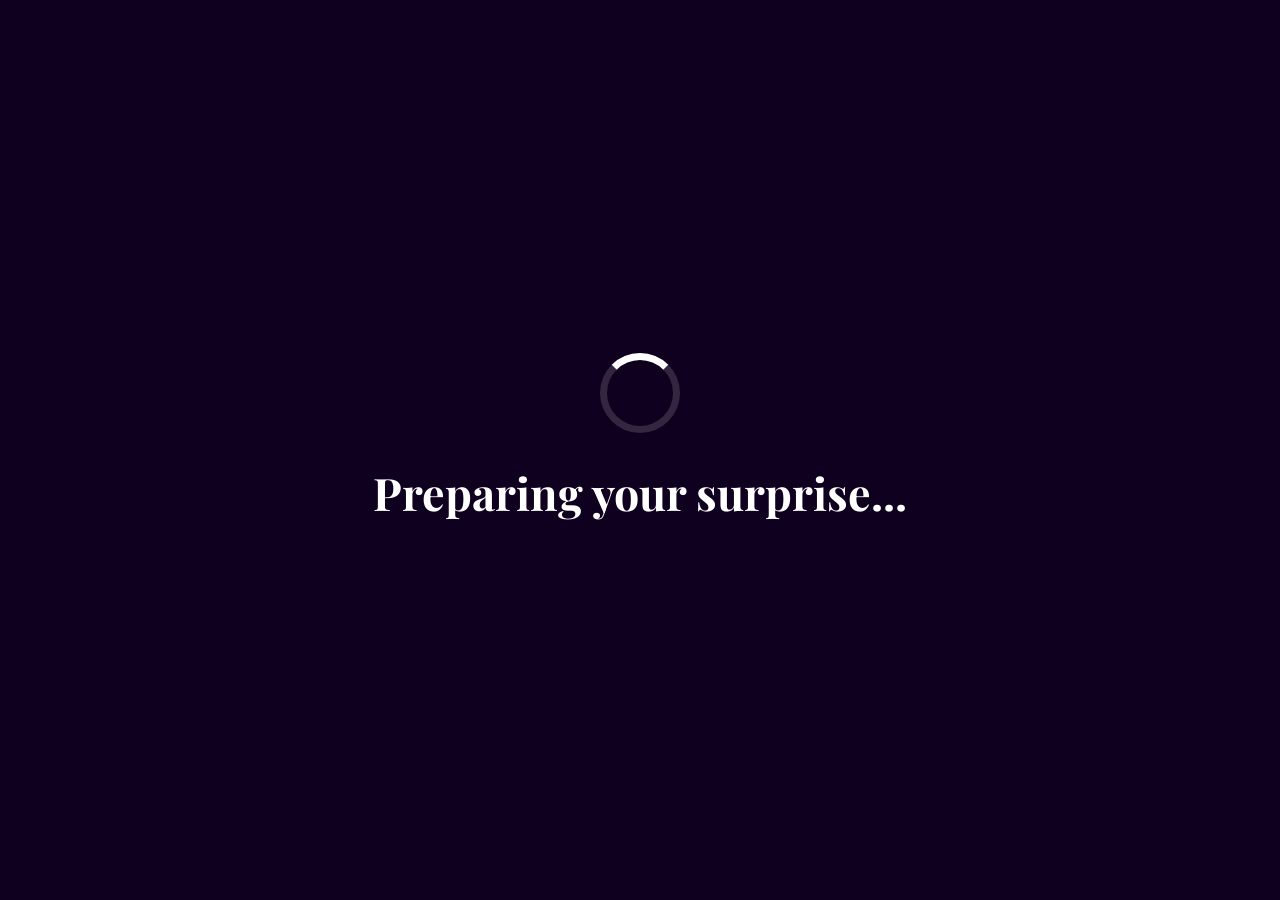
==== index.html @ 5b429410 "added logic" ====
<!DOCTYPE html>
<html lang="en">

<head>

    <meta charset="UTF-8">

    <meta name="viewport"
          content="width=device-width, initial-scale=1.0">

    <title>Happy Birthday PC ❤️</title>

    <!-- Google Fonts -->

    <link rel="preconnect"
          href="https://fonts.googleapis.com">

    <link rel="preconnect"
          href="https://fonts.gstatic.com"
          crossorigin>

    <link href="https://fonts.googleapis.com/css2?family=Poppins:wght@300;400;500;600;700&family=Great+Vibes&family=Playfair+Display:wght@500;700&display=swap"
          rel="stylesheet">

    <!-- CSS -->

    <link rel="stylesheet"
          href="css/style.css">

</head>

<body>


<!-- ===========================
     Loading Screen
============================ -->

<div id="loading-screen">

    <div class="loader"></div>

    <h2>Preparing your surprise...</h2>

</div>


<!-- ===========================
     Background
============================ -->

<div id="stars"></div>

<div id="particles"></div>


<!-- ===========================
     Music
============================ -->

<audio
        id="bgMusic"
        loop>

    <source
            src="music/birthday.mp3"
            type="audio/mpeg">

</audio>


<button
        id="musicButton">

    🎵

</button>



<!-- ===========================
     INTRO SECTION
============================ -->

<section
        id="intro"
        class="page active">

    <div class="glass">

        <p class="small-title">

            A little surprise...

        </p>

        <h1>

            For someone who makes
            every ordinary day
            feel extraordinary ❤️

        </h1>

        <p class="subtitle">

            Every beautiful friendship
            deserves a beautiful surprise.

            <br><br>

            This one is made
            especially for you.

        </p>

        <button
                id="beginJourney">

            Begin Your Journey ❤️

        </button>

    </div>

</section>



<!-- ===========================
     GIFT SECTION
============================ -->

<section
        id="gift"
        class="page">

    <div class="glass">

        <h2>

            Your Gift Is Waiting 🎁

        </h2>

        <p>

            Tap the gift below.

        </p>


        <div
                class="gift-wrapper">

            <div
                    class="gift"
                    id="giftBox">

                <div class="lid"></div>

                <div class="box"></div>

                <div class="ribbon-vertical"></div>

                <div class="ribbon-horizontal"></div>

                <div class="bow"></div>

            </div>

        </div>


        <p
                id="giftText">

            Tap the Gift ❤️

        </p>

    </div>

</section>



<!-- ===========================
     MEMORY SECTION

     (Coming in Part 2)
============================ -->

<!-- ===========================================
     MEMORIES SECTION
=========================================== -->

<section id="memories" class="page">

    <div class="story-container">

        <!-- Progress Bar -->
        <div class="progress-container">

            <div class="progress-bar" id="progressBar"></div>

        </div>

        <!-- Image -->
        <img id="memoryImage"
             class="memory-image"
             src="images/photo1.jpg"
             alt="Memory">

        <!-- Caption -->
        <div class="memory-overlay">

            <h2 id="memoryCaption">

                Every smile with you became my favourite memory ❤️

            </h2>

            <p id="memoryCounter">

                1 / 4

            </p>

        </div>

    </div>

</section>



<!-- ===========================
     LETTER SECTION

     (Coming in Part 3)
============================ -->

<!-- ===========================================
     LETTER SECTION
=========================================== -->

<section id="letter" class="page">

    <div class="letter-card">

        <h2 class="letter-title">
            💌 A Letter Just For You
        </h2>

        <div id="letterText"></div>

        <div class="cursor" id="cursor"></div>

    </div>

</section>



<!-- ===========================
     CELEBRATION

     (Coming in Part 3)
============================ -->

<!-- ===========================================
     CELEBRATION SECTION
=========================================== -->

<section id="celebration" class="page">

    <canvas id="fireworksCanvas"></canvas>

    <div class="celebration-card">

        <h3 class="countdown" id="countdownText">
            3
        </h3>

        <div id="birthdayContent" style="display:none;">

            <h1 class="birthday-heading">
                🎉 Happy Birthday PC 🎉
            </h1>

            <img
                    src="images/photo4.jpg"
                    class="birthday-photo"
                    alt="Birthday">

            <p class="birthday-message">

                Wishing you endless happiness,
                love, laughter and success ❤️

            </p>

            <p class="ending-line">

                Some people become family
                without sharing the same blood.

            </p>

            <p class="ending-line">

                Thank you for being
                my favourite person.

            </p>

            <h2 class="signature">

                Love you loads ❤️

                <br>

                — Sandhya

            </h2>

        </div>

    </div>

</section>



<!-- JavaScript -->
<script src="js/music.js"></script>
<script src="js/fireworks.js"></script>
<script src="js/particles.js"></script>
<script src="js/balloons.js"></script>
<script src="js/app.js"></script>

</body>

</html>
---- css/style.css ----
/* ==========================================================
   Happy Birthday PC
   Global Styles
========================================================== */

* {
    margin: 0;
    padding: 0;
    box-sizing: border-box;
}

:root {

    --primary: #ff4fa3;
    --secondary: #ff8fc7;
    --glass: rgba(255,255,255,0.12);
    --white: #ffffff;
    --dark: #100020;

}

html {

    scroll-behavior: smooth;

}

body {

    font-family: 'Poppins', sans-serif;

    background: linear-gradient(
            135deg,
            #0b0620,
            #1d1145,
            #3c1361,
            #6a0572
    );

    color: white;

    overflow: hidden;

    min-height: 100vh;

}


/* ========================================
   Aurora Background
======================================== */

body::before {

    content: "";

    position: fixed;

    inset: 0;

    background:

            radial-gradient(circle at 20% 20%,
            rgba(255,80,160,.18),
            transparent 35%),

            radial-gradient(circle at 80% 30%,
            rgba(0,200,255,.12),
            transparent 30%),

            radial-gradient(circle at 60% 80%,
            rgba(255,255,255,.08),
            transparent 30%);

    animation: aurora 20s linear infinite;

    z-index: -3;

}

@keyframes aurora{

    0%{

        transform: translateX(0);

    }

    50%{

        transform: translateX(-40px);

    }

    100%{

        transform: translateX(0);

    }

}


/* ========================================
   Stars
======================================== */

#stars{

    position: fixed;

    inset:0;

    background-image:
            radial-gradient(white 1px, transparent 1px);

    background-size:40px 40px;

    opacity:.25;

    animation: starMove 80s linear infinite;

    z-index:-2;

}

@keyframes starMove{

    from{

        transform:translateY(0);

    }

    to{

        transform:translateY(-600px);

    }

}


/* ========================================
   Page
======================================== */

.page{

    width:100vw;

    height:100vh;

    display:none;

    justify-content:center;

    align-items:center;

    padding:30px;

}

.page.active{

    display:flex;

}


/* ========================================
   Glass Card
======================================== */

.glass{

    width:min(90%,850px);

    padding:60px;

    border-radius:30px;

    background:rgba(255,255,255,.12);

    backdrop-filter:blur(18px);

    border:1px solid rgba(255,255,255,.15);

    box-shadow:
            0 20px 60px rgba(0,0,0,.35);

    text-align:center;

}


/* ========================================
   Typography
======================================== */

.small-title{

    color:var(--secondary);

    font-size:20px;

    margin-bottom:20px;

    letter-spacing:2px;

}

h1{

    font-family:'Playfair Display',serif;

    font-size:3.5rem;

    line-height:1.3;

    margin-bottom:25px;

}

h2{

    font-family:'Playfair Display',serif;

    font-size:2.8rem;

    margin-bottom:25px;

}

.subtitle{

    font-size:1.2rem;

    line-height:2;

    opacity:.9;

}


/* ========================================
   Buttons
======================================== */

button{

    border:none;

    cursor:pointer;

    transition:.35s;

    font-family:Poppins;

}

#beginJourney{

    margin-top:45px;

    padding:18px 45px;

    border-radius:50px;

    background:var(--primary);

    color:white;

    font-size:18px;

}

#beginJourney:hover{

    transform:scale(1.08);

    background:#ff2f92;

    box-shadow:0 0 25px hotpink;

}


/* ========================================
   Music Button
======================================== */

#musicButton{

    position:fixed;

    top:20px;

    right:20px;

    width:60px;

    height:60px;

    border-radius:50%;

    background:rgba(255,255,255,.15);

    backdrop-filter:blur(12px);

    color:white;

    font-size:22px;

    z-index:999;

}

#musicButton:hover{

    transform:rotate(20deg) scale(1.1);

}


/* ========================================
   Loading Screen
======================================== */

#loading-screen{

    position:fixed;

    inset:0;

    background:#100020;

    display:flex;

    justify-content:center;

    align-items:center;

    flex-direction:column;

    z-index:99999;

}

.loader{

    width:80px;

    height:80px;

    border-radius:50%;

    border:7px solid rgba(255,255,255,.15);

    border-top:7px solid white;

    animation:spin 1s linear infinite;

    margin-bottom:30px;

}

@keyframes spin{

    to{

        transform:rotate(360deg);

    }

}


/* ========================================
   Gift
======================================== */

.gift-wrapper{

    display:flex;

    justify-content:center;

    margin-top:50px;

}

.gift{

    position:relative;

    width:220px;

    height:220px;

    cursor:pointer;

    animation:bounce 2s infinite;

}

.box{

    position:absolute;

    bottom:0;

    width:220px;

    height:140px;

    background:#ff4fa3;

    border-radius:12px;

}

.lid{

    position:absolute;

    top:30px;

    width:220px;

    height:45px;

    background:#ff78bc;

    transition:1s;

    transform-origin:left bottom;

}

.ribbon-vertical{

    position:absolute;

    width:24px;

    height:180px;

    left:98px;

    background:white;

}

.ribbon-horizontal{

    position:absolute;

    width:220px;

    height:24px;

    top:82px;

    background:white;

}

.bow{

    position:absolute;

    left:84px;

    top:-5px;

    width:52px;

    height:52px;

    background:white;

    border-radius:50%;

    box-shadow:
            -18px 0 white,
            18px 0 white;

}

.gift.open .lid{

    transform:
            rotate(-35deg)
            translate(-45px,-35px);

}

@keyframes bounce{

    50%{

        transform:translateY(-12px);

    }

}


/* ========================================
   Responsive
======================================== */

@media(max-width:768px){

    .glass{

        padding:35px;

    }

    h1{

        font-size:2.4rem;

    }

    h2{

        font-size:2rem;

    }

    .subtitle{

        font-size:1rem;

    }

    .gift{

        transform:scale(.8);

    }

}
.page{

    opacity:1;

    transition:.8s;

}
/* ==========================================
   Memories Section
========================================== */

.story-container{

    position:relative;

    width:100%;

    height:100%;

    overflow:hidden;

}

.memory-image{

    width:100%;

    height:100%;

    object-fit:cover;

    transition:opacity .8s ease;

    animation:zoomImage 6s linear forwards;

}

@keyframes zoomImage{

    from{

        transform:scale(1);

    }

    to{

        transform:scale(1.08);

    }

}

.memory-overlay{

    position:absolute;

    left:0;

    right:0;

    bottom:0;

    padding:60px;

    text-align:center;

    background:linear-gradient(
            transparent,
            rgba(0,0,0,.75)
    );

}

.memory-overlay h2{

    font-size:2rem;

    margin-bottom:15px;

    color:white;

}

#memoryCounter{

    color:white;

    opacity:.85;

    font-size:18px;

}

/* Progress Bar */

.progress-container{

    position:absolute;

    top:20px;

    left:20px;

    right:20px;

    height:6px;

    background:rgba(255,255,255,.25);

    border-radius:20px;

    overflow:hidden;

    z-index:100;

}

.progress-bar{

    width:0;

    height:100%;

    background:white;

}
/* ==========================================
   Letter Section
========================================== */

.letter-card{

    width:min(90%,900px);

    padding:50px;

    border-radius:25px;

    background:rgba(255,255,255,.12);

    backdrop-filter:blur(18px);

    border:1px solid rgba(255,255,255,.18);

    box-shadow:
            0 20px 60px rgba(0,0,0,.35);

}

.letter-title{

    font-family:'Great Vibes',cursive;

    font-size:3.5rem;

    text-align:center;

    margin-bottom:35px;

    color:#ffd6ea;

}

#letterText{

    white-space:pre-line;

    line-height:2;

    font-size:1.18rem;

    min-height:420px;

    color:white;

}

.cursor{

    display:inline-block;

    width:3px;

    height:22px;

    background:white;

    animation:blink .8s infinite;

}

@keyframes blink{

    50%{

        opacity:0;

    }

}
/* ==========================================
   Celebration
========================================== */

#celebration{

    overflow:hidden;

}

#fireworksCanvas{

    position:fixed;

    inset:0;

    pointer-events:none;

    z-index:0;

}

.celebration-card{

    position:relative;

    z-index:5;

    text-align:center;

}

.countdown{

    font-size:9rem;

    color:white;

    animation:pulse 1s infinite;

}

@keyframes pulse{

    50%{

        transform:scale(1.2);

    }

}

.birthday-heading{

    font-size:4rem;

    margin-bottom:30px;

}

.birthday-photo{

    width:300px;

    height:300px;

    object-fit:cover;

    border-radius:50%;

    border:6px solid white;

    box-shadow:

            0 0 40px hotpink;

    animation:zoomPhoto 8s infinite alternate;

}

@keyframes zoomPhoto{

    from{

        transform:scale(1);

    }

    to{

        transform:scale(1.08);

    }

}

.birthday-message{

    margin-top:30px;

    font-size:1.4rem;

}

.ending-line{

    margin-top:20px;

    font-size:1.2rem;

}

.signature{

    margin-top:40px;

    font-family:'Great Vibes',cursive;

    font-size:3rem;

    color:#ffd6ea;

}
/* ==========================================
   Floating Particles
========================================== */

#particles{

    position:fixed;

    inset:0;

    overflow:hidden;

    pointer-events:none;

    z-index:2;

}

.particle{

    position:absolute;

    top:-50px;

    animation:particleFall linear forwards;

    user-select:none;

    filter:
            drop-shadow(0 0 8px rgba(255,255,255,.6));

}

@keyframes particleFall{

    0%{

        transform:
                translateY(-30px)
                rotate(0deg);

        opacity:0;

    }

    10%{

        opacity:1;

    }

    50%{

        transform:
                translateY(50vh)
                translateX(20px)
                rotate(180deg);

    }

    100%{

        transform:
                translateY(110vh)
                translateX(-20px)
                rotate(360deg);

        opacity:0;

    }

}
/* ==========================================
   Balloons
========================================== */

.balloon{

    position:fixed;

    bottom:-180px;

    border-radius:50%;

    z-index:4;

    animation:floatBalloon linear forwards;

    box-shadow:
            inset -8px -12px rgba(255,255,255,.25),
            0 12px 25px rgba(0,0,0,.25);

}

.balloon::before{

    content:"";

    position:absolute;

    width:2px;

    height:70px;

    background:white;

    left:50%;

    bottom:-70px;

}

.balloon::after{

    content:"";

    position:absolute;

    width:12px;

    height:12px;

    background:inherit;

    left:50%;

    bottom:-5px;

    transform:
            translateX(-50%)
            rotate(45deg);

}

@keyframes floatBalloon{

    0%{

        transform:
                translateY(0)
                translateX(0);

    }

    25%{

        transform:
                translateY(-25vh)
                translateX(-15px);

    }

    50%{

        transform:
                translateY(-50vh)
                translateX(15px);

    }

    75%{

        transform:
                translateY(-75vh)
                translateX(-10px);

    }

    100%{

        transform:
                translateY(-130vh)
                translateX(20px);

        opacity:0;

    }

}
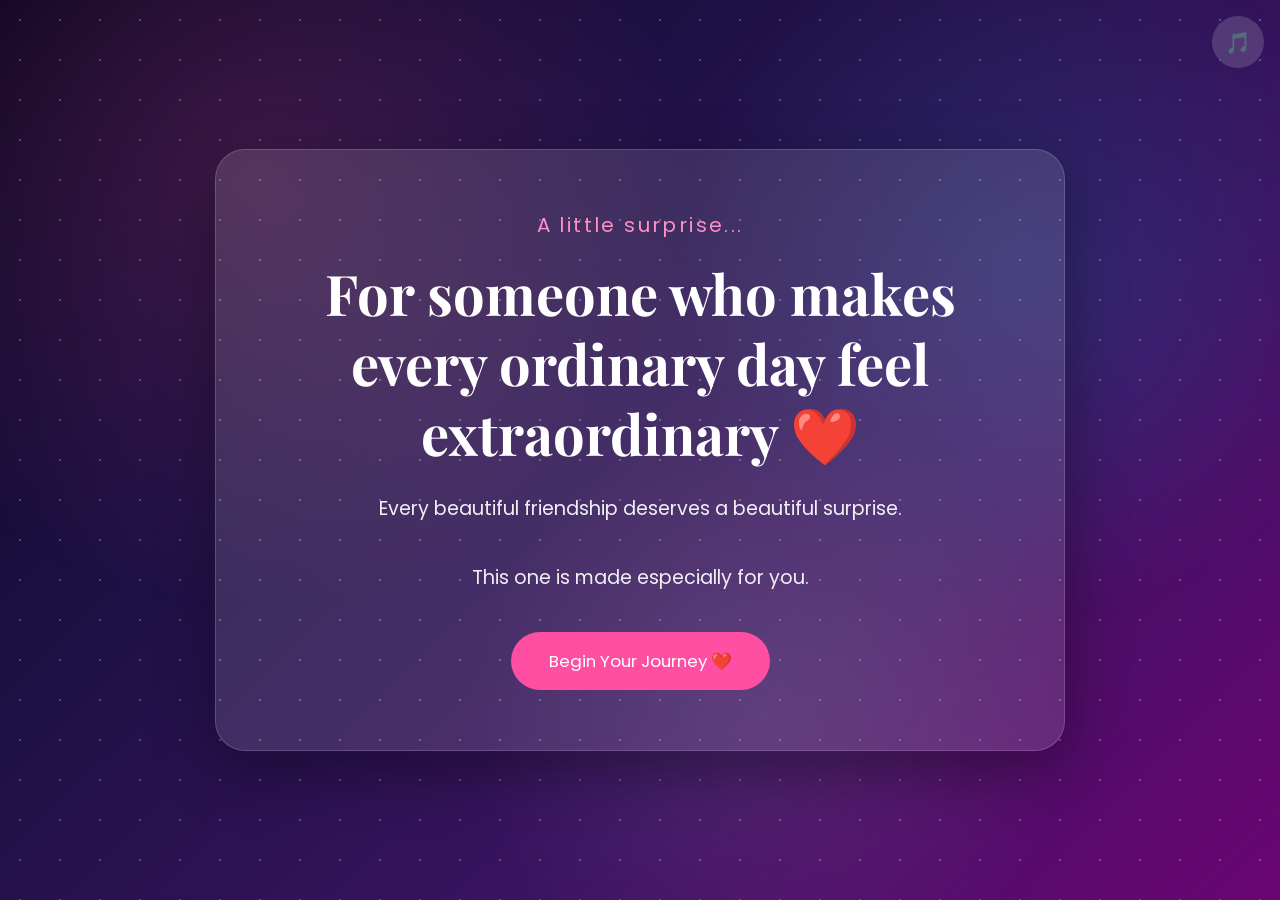
==== commit a6dffef0: "added photo size correction" ====
--- a/index.html
+++ b/index.html
@@ -207,10 +207,17 @@
         </div>
 
         <!-- Image -->
-        <img id="memoryImage"
-             class="memory-image"
-             src="images/photo1.jpg"
-             alt="Memory">
+        <img
+                id="memoryBackground"
+                class="memory-background"
+                src="images/photo1.jpg"
+                alt="Background">
+
+        <img
+                id="memoryImage"
+                class="memory-image"
+                src="images/photo1.jpg"
+                alt="Memory">
 
         <!-- Caption -->
         <div class="memory-overlay">
@@ -321,7 +328,7 @@
 
                 <br>
 
-                — Sandhya
+                — Sandy
 
             </h2>
 
@@ -334,7 +341,6 @@
 
 
 <!-- JavaScript -->
-<script src="js/music.js"></script>
 <script src="js/fireworks.js"></script>
 <script src="js/particles.js"></script>
 <script src="js/balloons.js"></script>
@@ -342,4 +348,4 @@
 
 </body>
 
-</html>+</html>
--- a/css/style.css
+++ b/css/style.css
@@ -1,1049 +1,513 @@
-/* ==========================================================
-   Happy Birthday PC
-   Global Styles
-========================================================== */
-
 * {
+    box-sizing: border-box;
     margin: 0;
     padding: 0;
-    box-sizing: border-box;
 }
 
 :root {
-
     --primary: #ff4fa3;
     --secondary: #ff8fc7;
-    --glass: rgba(255,255,255,0.12);
-    --white: #ffffff;
-    --dark: #100020;
-
-}
-
-html {
-
-    scroll-behavior: smooth;
-
-}
-
+    --ink: #ffffff;
+    --page-padding: clamp(16px, 4vw, 48px);
+}
+
+html,
 body {
-
-    font-family: 'Poppins', sans-serif;
-
-    background: linear-gradient(
-            135deg,
-            #0b0620,
-            #1d1145,
-            #3c1361,
-            #6a0572
-    );
-
+    min-height: 100%;
+}
+
+body {
+    min-height: 100svh;
+    overflow: hidden;
+    color: var(--ink);
+    font-family: "Poppins", sans-serif;
+    background: linear-gradient(135deg, #0b0620, #1d1145, #3c1361, #6a0572);
+}
+
+body::before {
+    position: fixed;
+    z-index: -3;
+    inset: 0;
+    content: "";
+    background:
+            radial-gradient(circle at 20% 20%, rgba(255, 80, 160, .18), transparent 35%),
+            radial-gradient(circle at 80% 30%, rgba(0, 200, 255, .12), transparent 30%),
+            radial-gradient(circle at 60% 80%, rgba(255, 255, 255, .08), transparent 30%);
+}
+
+#stars,
+#particles {
+    position: fixed;
+    inset: 0;
+    pointer-events: none;
+}
+
+#stars {
+    z-index: -2;
+    background-image: radial-gradient(white 1px, transparent 1px);
+    background-size: 40px 40px;
+    opacity: .25;
+    animation: star-move 80s linear infinite;
+}
+
+#particles {
+    z-index: 20;
+    overflow: hidden;
+}
+
+@keyframes star-move {
+    to { transform: translateY(-600px); }
+}
+
+.page {
+    display: none;
+    width: 100%;
+    min-height: 100svh;
+    padding: var(--page-padding);
+}
+
+.page.active {
+    display: grid;
+    place-items: center;
+    animation: page-in .55s ease both;
+}
+
+#letter.active,
+#celebration.active {
+    overflow-y: auto;
+}
+
+@keyframes page-in {
+    from { opacity: 0; transform: translateY(12px); }
+    to { opacity: 1; transform: translateY(0); }
+}
+
+.glass,
+.letter-card {
+    width: min(100%, 850px);
+    padding: clamp(28px, 6vw, 60px);
+    border: 1px solid rgba(255, 255, 255, .16);
+    border-radius: clamp(20px, 3vw, 30px);
+    background: rgba(255, 255, 255, .12);
+    box-shadow: 0 20px 60px rgba(0, 0, 0, .35);
+    backdrop-filter: blur(18px);
+    text-align: center;
+}
+
+h1,
+h2,
+h3 {
+    font-family: "Playfair Display", serif;
+}
+
+h1 {
+    margin-bottom: 24px;
+    font-size: clamp(2.1rem, 5vw, 3.5rem);
+    line-height: 1.25;
+}
+
+h2 {
+    margin-bottom: 20px;
+    font-size: clamp(1.8rem, 4vw, 2.8rem);
+}
+
+.small-title {
+    margin-bottom: 18px;
+    color: var(--secondary);
+    font-size: clamp(1rem, 2vw, 1.25rem);
+    letter-spacing: .12em;
+}
+
+.subtitle {
+    font-size: clamp(1rem, 2vw, 1.2rem);
+    line-height: 1.8;
+    opacity: .92;
+}
+
+button {
+    border: 0;
+    cursor: pointer;
+    font: inherit;
+    transition: transform .25s ease, background .25s ease;
+}
+
+#beginJourney {
+    margin-top: 36px;
+    padding: 16px 38px;
+    border-radius: 999px;
+    background: var(--primary);
     color: white;
-
+    font-size: 1.05rem;
+}
+
+#beginJourney:hover,
+#beginJourney:focus-visible {
+    transform: scale(1.05);
+    background: #ff2f92;
+}
+
+#musicButton {
+    position: fixed;
+    z-index: 100;
+    top: 16px;
+    right: 16px;
+    display: grid;
+    width: 52px;
+    height: 52px;
+    place-items: center;
+    border-radius: 50%;
+    background: rgba(255, 255, 255, .16);
+    color: white;
+    font-size: 1.3rem;
+    backdrop-filter: blur(12px);
+}
+
+#musicButton:hover,
+#musicButton:focus-visible {
+    transform: scale(1.08);
+}
+
+#loading-screen {
+    position: fixed;
+    z-index: 200;
+    inset: 0;
+    display: grid;
+    place-content: center;
+    justify-items: center;
+    gap: 22px;
+    background: #100020;
+    transition: opacity .5s ease, visibility .5s ease;
+}
+
+#loading-screen.is-hidden {
+    visibility: hidden;
+    opacity: 0;
+}
+
+.loader {
+    width: 68px;
+    aspect-ratio: 1;
+    border: 7px solid rgba(255, 255, 255, .15);
+    border-top-color: white;
+    border-radius: 50%;
+    animation: spin 1s linear infinite;
+}
+
+@keyframes spin {
+    to { transform: rotate(360deg); }
+}
+
+.gift-wrapper {
+    display: grid;
+    place-items: center;
+    margin-top: 38px;
+}
+
+.gift {
+    position: relative;
+    width: min(220px, 58vw);
+    aspect-ratio: 1;
+    cursor: pointer;
+    animation: bounce 2s ease-in-out infinite;
+}
+
+.box,
+.lid,
+.ribbon-horizontal {
+    width: 100%;
+}
+
+.box {
+    position: absolute;
+    bottom: 0;
+    height: 64%;
+    border-radius: 12px;
+    background: linear-gradient(145deg, #ff5fa2, #ff2f92);
+    box-shadow: 0 15px 35px rgba(0, 0, 0, .35);
+}
+
+.lid {
+    position: absolute;
+    z-index: 3;
+    top: 14%;
+    height: 21%;
+    border-radius: 12px;
+    background: #ff77b7;
+    transform-origin: left bottom;
+    transition: transform .8s ease;
+}
+
+.ribbon-vertical,
+.ribbon-horizontal,
+.bow {
+    position: absolute;
+    z-index: 4;
+    background: white;
+}
+
+.ribbon-vertical {
+    bottom: 0;
+    left: 45%;
+    width: 11%;
+    height: 82%;
+}
+
+.ribbon-horizontal {
+    top: 38%;
+    height: 11%;
+}
+
+.bow {
+    z-index: 5;
+    top: -2%;
+    left: 38%;
+    width: 24%;
+    aspect-ratio: 1;
+    border-radius: 50%;
+    box-shadow: -18px 0 white, 18px 0 white;
+}
+
+.gift.open .lid {
+    transform: rotate(-35deg) translate(-20%, -50%);
+}
+
+@keyframes bounce {
+    50% { transform: translateY(-12px); }
+}
+
+#giftText {
+    margin-top: 24px;
+}
+
+.story-container {
+    position: relative;
+    width: 100%;
+    height: 100svh;
     overflow: hidden;
-
-    min-height: 100vh;
-
-}
-
-
-/* ========================================
-   Aurora Background
-======================================== */
-
-body::before {
-
+    background: #000;
+}
+
+.memory-background {
+    position: absolute;
+    z-index: 0;
+    inset: 0;
+    width: 100%;
+    height: 100%;
+    object-fit: cover;
+    filter: blur(30px) brightness(.32);
+    transform: scale(1.14);
+}
+
+.memory-image {
+    position: absolute;
+    z-index: 1;
+    top: 70px;
+    right: 18px;
+    bottom: 105px;
+    left: 18px;
+    width: calc(100% - 36px);
+    height: calc(100% - 175px);
+    max-width: none;
+    max-height: none;
+    border-radius: 18px;
+    box-shadow: 0 20px 60px rgba(0, 0, 0, .58);
+    object-fit: contain;
+    transform: none;
+    transition: opacity .35s ease;
+}
+
+.memory-image.is-fading {
+    opacity: 0;
+}
+
+.memory-overlay {
+    position: absolute;
+    z-index: 2;
+    right: 50%;
+    bottom: max(18px, env(safe-area-inset-bottom));
+    width: min(90%, 740px);
+    padding: 14px 20px;
+    border-radius: 16px;
+    background: rgba(0, 0, 0, .42);
+    transform: translateX(50%);
+    text-align: center;
+    backdrop-filter: blur(8px);
+}
+
+.memory-overlay h2 {
+    margin: 0 0 6px;
+    font-size: clamp(1.25rem, 3.2vw, 2rem);
+}
+
+#memoryCounter {
+    font-size: .95rem;
+    opacity: .85;
+}
+
+.progress-container {
+    position: absolute;
+    z-index: 3;
+    top: max(18px, env(safe-area-inset-top));
+    right: 20px;
+    left: 20px;
+    height: 6px;
+    overflow: hidden;
+    border-radius: 999px;
+    background: rgba(255, 255, 255, .25);
+}
+
+.progress-bar {
+    width: 0;
+    height: 100%;
+    border-radius: inherit;
+    background: white;
+}
+
+.letter-card {
+    margin: auto;
+    text-align: left;
+}
+
+.letter-title {
+    color: #ffd6ea;
+    font-family: "Great Vibes", cursive;
+    font-size: clamp(2.4rem, 6vw, 3.5rem);
+    text-align: center;
+}
+
+#letterText {
+    max-height: min(58svh, 540px);
+    min-height: 0;
+    overflow-y: auto;
+    padding-right: 8px;
+    color: white;
+    font-size: clamp(1rem, 2vw, 1.14rem);
+    line-height: 1.8;
+    white-space: pre-line;
+}
+
+.cursor {
+    display: inline-block;
+    width: 3px;
+    height: 1.2em;
+    margin-top: 8px;
+    background: white;
+    animation: blink .8s infinite;
+}
+
+@keyframes blink {
+    50% { opacity: 0; }
+}
+
+#celebration {
+    overflow-x: hidden;
+    overflow-y: auto;
+}
+
+#fireworksCanvas {
+    position: fixed;
+    z-index: 0;
+    inset: 0;
+    pointer-events: none;
+}
+
+.celebration-card {
+    position: relative;
+    z-index: 1;
+    width: min(100%, 850px);
+    padding: clamp(16px, 4vw, 36px);
+    text-align: center;
+}
+
+.countdown {
+    font-size: clamp(6rem, 20vw, 9rem);
+    animation: pulse 1s infinite;
+}
+
+@keyframes pulse {
+    50% { transform: scale(1.15); }
+}
+
+.birthday-heading {
+    font-size: clamp(2.3rem, 6vw, 4rem);
+}
+
+.birthday-photo {
+    width: min(70vw, 280px);
+    aspect-ratio: 1;
+    margin: 4px auto 0;
+    border: 6px solid white;
+    border-radius: 50%;
+    box-shadow: 0 0 40px hotpink;
+    object-fit: cover;
+}
+
+.birthday-message,
+.ending-line {
+    margin-top: 18px;
+    font-size: clamp(1rem, 2.5vw, 1.25rem);
+    line-height: 1.6;
+}
+
+.signature {
+    margin-top: 30px;
+    color: #ffd6ea;
+    font-family: "Great Vibes", cursive;
+    font-size: clamp(2.4rem, 5vw, 3.2rem);
+}
+
+.particle {
+    position: absolute;
+    top: -50px;
+    user-select: none;
+    animation: particle-fall linear forwards;
+    filter: drop-shadow(0 0 8px rgba(255, 255, 255, .6));
+}
+
+@keyframes particle-fall {
+    0% { transform: translateY(-30px) rotate(0); opacity: 0; }
+    10% { opacity: 1; }
+    50% { transform: translate(20px, 50svh) rotate(180deg); }
+    100% { transform: translate(-20px, 110svh) rotate(360deg); opacity: 0; }
+}
+
+.balloon {
+    position: fixed;
+    z-index: 4;
+    bottom: -180px;
+    border-radius: 50%;
+    box-shadow: inset -8px -12px rgba(255, 255, 255, .25), 0 12px 25px rgba(0, 0, 0, .25);
+    animation: float-balloon linear forwards;
+}
+
+.balloon::before {
+    position: absolute;
+    bottom: -70px;
+    left: 50%;
+    width: 2px;
+    height: 70px;
     content: "";
-
-    position: fixed;
-
-    inset: 0;
-
-    background:
-
-            radial-gradient(circle at 20% 20%,
-            rgba(255,80,160,.18),
-            transparent 35%),
-
-            radial-gradient(circle at 80% 30%,
-            rgba(0,200,255,.12),
-            transparent 30%),
-
-            radial-gradient(circle at 60% 80%,
-            rgba(255,255,255,.08),
-            transparent 30%);
-
-    animation: aurora 20s linear infinite;
-
-    z-index: -3;
-
-}
-
-@keyframes aurora{
-
-    0%{
-
-        transform: translateX(0);
-
-    }
-
-    50%{
-
-        transform: translateX(-40px);
-
-    }
-
-    100%{
-
-        transform: translateX(0);
-
-    }
-
-}
-
-
-/* ========================================
-   Stars
-======================================== */
-
-#stars{
-
-    position: fixed;
-
-    inset:0;
-
-    background-image:
-            radial-gradient(white 1px, transparent 1px);
-
-    background-size:40px 40px;
-
-    opacity:.25;
-
-    animation: starMove 80s linear infinite;
-
-    z-index:-2;
-
-}
-
-@keyframes starMove{
-
-    from{
-
-        transform:translateY(0);
-
-    }
-
-    to{
-
-        transform:translateY(-600px);
-
-    }
-
-}
-
-
-/* ========================================
-   Page
-======================================== */
-
-.page{
-
-    width:100vw;
-
-    height:100vh;
-
-    display:none;
-
-    justify-content:center;
-
-    align-items:center;
-
-    padding:30px;
-
-}
-
-.page.active{
-
-    display:flex;
-
-}
-
-
-/* ========================================
-   Glass Card
-======================================== */
-
-.glass{
-
-    width:min(90%,850px);
-
-    padding:60px;
-
-    border-radius:30px;
-
-    background:rgba(255,255,255,.12);
-
-    backdrop-filter:blur(18px);
-
-    border:1px solid rgba(255,255,255,.15);
-
-    box-shadow:
-            0 20px 60px rgba(0,0,0,.35);
-
-    text-align:center;
-
-}
-
-
-/* ========================================
-   Typography
-======================================== */
-
-.small-title{
-
-    color:var(--secondary);
-
-    font-size:20px;
-
-    margin-bottom:20px;
-
-    letter-spacing:2px;
-
-}
-
-h1{
-
-    font-family:'Playfair Display',serif;
-
-    font-size:3.5rem;
-
-    line-height:1.3;
-
-    margin-bottom:25px;
-
-}
-
-h2{
-
-    font-family:'Playfair Display',serif;
-
-    font-size:2.8rem;
-
-    margin-bottom:25px;
-
-}
-
-.subtitle{
-
-    font-size:1.2rem;
-
-    line-height:2;
-
-    opacity:.9;
-
-}
-
-
-/* ========================================
-   Buttons
-======================================== */
-
-button{
-
-    border:none;
-
-    cursor:pointer;
-
-    transition:.35s;
-
-    font-family:Poppins;
-
-}
-
-#beginJourney{
-
-    margin-top:45px;
-
-    padding:18px 45px;
-
-    border-radius:50px;
-
-    background:var(--primary);
-
-    color:white;
-
-    font-size:18px;
-
-}
-
-#beginJourney:hover{
-
-    transform:scale(1.08);
-
-    background:#ff2f92;
-
-    box-shadow:0 0 25px hotpink;
-
-}
-
-
-/* ========================================
-   Music Button
-======================================== */
-
-#musicButton{
-
-    position:fixed;
-
-    top:20px;
-
-    right:20px;
-
-    width:60px;
-
-    height:60px;
-
-    border-radius:50%;
-
-    background:rgba(255,255,255,.15);
-
-    backdrop-filter:blur(12px);
-
-    color:white;
-
-    font-size:22px;
-
-    z-index:999;
-
-}
-
-#musicButton:hover{
-
-    transform:rotate(20deg) scale(1.1);
-
-}
-
-
-/* ========================================
-   Loading Screen
-======================================== */
-
-#loading-screen{
-
-    position:fixed;
-
-    inset:0;
-
-    background:#100020;
-
-    display:flex;
-
-    justify-content:center;
-
-    align-items:center;
-
-    flex-direction:column;
-
-    z-index:99999;
-
-}
-
-.loader{
-
-    width:80px;
-
-    height:80px;
-
-    border-radius:50%;
-
-    border:7px solid rgba(255,255,255,.15);
-
-    border-top:7px solid white;
-
-    animation:spin 1s linear infinite;
-
-    margin-bottom:30px;
-
-}
-
-@keyframes spin{
-
-    to{
-
-        transform:rotate(360deg);
-
-    }
-
-}
-
-
-/* ========================================
-   Gift
-======================================== */
-
-.gift-wrapper{
-
-    display:flex;
-
-    justify-content:center;
-
-    margin-top:50px;
-
-}
-
-.gift{
-
-    position:relative;
-
-    width:220px;
-
-    height:220px;
-
-    cursor:pointer;
-
-    animation:bounce 2s infinite;
-
-}
-
-.box{
-
-    position:absolute;
-
-    bottom:0;
-
-    width:220px;
-
-    height:140px;
-
-    background:#ff4fa3;
-
-    border-radius:12px;
-
-}
-
-.lid{
-
-    position:absolute;
-
-    top:30px;
-
-    width:220px;
-
-    height:45px;
-
-    background:#ff78bc;
-
-    transition:1s;
-
-    transform-origin:left bottom;
-
-}
-
-.ribbon-vertical{
-
-    position:absolute;
-
-    width:24px;
-
-    height:180px;
-
-    left:98px;
-
-    background:white;
-
-}
-
-.ribbon-horizontal{
-
-    position:absolute;
-
-    width:220px;
-
-    height:24px;
-
-    top:82px;
-
-    background:white;
-
-}
-
-.bow{
-
-    position:absolute;
-
-    left:84px;
-
-    top:-5px;
-
-    width:52px;
-
-    height:52px;
-
-    background:white;
-
-    border-radius:50%;
-
-    box-shadow:
-            -18px 0 white,
-            18px 0 white;
-
-}
-
-.gift.open .lid{
-
-    transform:
-            rotate(-35deg)
-            translate(-45px,-35px);
-
-}
-
-@keyframes bounce{
-
-    50%{
-
-        transform:translateY(-12px);
-
-    }
-
-}
-
-
-/* ========================================
-   Responsive
-======================================== */
-
-@media(max-width:768px){
-
-    .glass{
-
-        padding:35px;
-
-    }
-
-    h1{
-
-        font-size:2.4rem;
-
-    }
-
-    h2{
-
-        font-size:2rem;
-
-    }
-
-    .subtitle{
-
-        font-size:1rem;
-
-    }
-
-    .gift{
-
-        transform:scale(.8);
-
-    }
-
-}
-.page{
-
-    opacity:1;
-
-    transition:.8s;
-
-}
-/* ==========================================
-   Memories Section
-========================================== */
-
-.story-container{
-
-    position:relative;
-
-    width:100%;
-
-    height:100%;
-
-    overflow:hidden;
-
-}
-
-.memory-image{
-
-    width:100%;
-
-    height:100%;
-
-    object-fit:cover;
-
-    transition:opacity .8s ease;
-
-    animation:zoomImage 6s linear forwards;
-
-}
-
-@keyframes zoomImage{
-
-    from{
-
-        transform:scale(1);
-
-    }
-
-    to{
-
-        transform:scale(1.08);
-
-    }
-
-}
-
-.memory-overlay{
-
-    position:absolute;
-
-    left:0;
-
-    right:0;
-
-    bottom:0;
-
-    padding:60px;
-
-    text-align:center;
-
-    background:linear-gradient(
-            transparent,
-            rgba(0,0,0,.75)
-    );
-
-}
-
-.memory-overlay h2{
-
-    font-size:2rem;
-
-    margin-bottom:15px;
-
-    color:white;
-
-}
-
-#memoryCounter{
-
-    color:white;
-
-    opacity:.85;
-
-    font-size:18px;
-
-}
-
-/* Progress Bar */
-
-.progress-container{
-
-    position:absolute;
-
-    top:20px;
-
-    left:20px;
-
-    right:20px;
-
-    height:6px;
-
-    background:rgba(255,255,255,.25);
-
-    border-radius:20px;
-
-    overflow:hidden;
-
-    z-index:100;
-
-}
-
-.progress-bar{
-
-    width:0;
-
-    height:100%;
-
-    background:white;
-
-}
-/* ==========================================
-   Letter Section
-========================================== */
-
-.letter-card{
-
-    width:min(90%,900px);
-
-    padding:50px;
-
-    border-radius:25px;
-
-    background:rgba(255,255,255,.12);
-
-    backdrop-filter:blur(18px);
-
-    border:1px solid rgba(255,255,255,.18);
-
-    box-shadow:
-            0 20px 60px rgba(0,0,0,.35);
-
-}
-
-.letter-title{
-
-    font-family:'Great Vibes',cursive;
-
-    font-size:3.5rem;
-
-    text-align:center;
-
-    margin-bottom:35px;
-
-    color:#ffd6ea;
-
-}
-
-#letterText{
-
-    white-space:pre-line;
-
-    line-height:2;
-
-    font-size:1.18rem;
-
-    min-height:420px;
-
-    color:white;
-
-}
-
-.cursor{
-
-    display:inline-block;
-
-    width:3px;
-
-    height:22px;
-
-    background:white;
-
-    animation:blink .8s infinite;
-
-}
-
-@keyframes blink{
-
-    50%{
-
-        opacity:0;
-
-    }
-
-}
-/* ==========================================
-   Celebration
-========================================== */
-
-#celebration{
-
-    overflow:hidden;
-
-}
-
-#fireworksCanvas{
-
-    position:fixed;
-
-    inset:0;
-
-    pointer-events:none;
-
-    z-index:0;
-
-}
-
-.celebration-card{
-
-    position:relative;
-
-    z-index:5;
-
-    text-align:center;
-
-}
-
-.countdown{
-
-    font-size:9rem;
-
-    color:white;
-
-    animation:pulse 1s infinite;
-
-}
-
-@keyframes pulse{
-
-    50%{
-
-        transform:scale(1.2);
-
-    }
-
-}
-
-.birthday-heading{
-
-    font-size:4rem;
-
-    margin-bottom:30px;
-
-}
-
-.birthday-photo{
-
-    width:300px;
-
-    height:300px;
-
-    object-fit:cover;
-
-    border-radius:50%;
-
-    border:6px solid white;
-
-    box-shadow:
-
-            0 0 40px hotpink;
-
-    animation:zoomPhoto 8s infinite alternate;
-
-}
-
-@keyframes zoomPhoto{
-
-    from{
-
-        transform:scale(1);
-
-    }
-
-    to{
-
-        transform:scale(1.08);
-
-    }
-
-}
-
-.birthday-message{
-
-    margin-top:30px;
-
-    font-size:1.4rem;
-
-}
-
-.ending-line{
-
-    margin-top:20px;
-
-    font-size:1.2rem;
-
-}
-
-.signature{
-
-    margin-top:40px;
-
-    font-family:'Great Vibes',cursive;
-
-    font-size:3rem;
-
-    color:#ffd6ea;
-
-}
-/* ==========================================
-   Floating Particles
-========================================== */
-
-#particles{
-
-    position:fixed;
-
-    inset:0;
-
-    overflow:hidden;
-
-    pointer-events:none;
-
-    z-index:2;
-
-}
-
-.particle{
-
-    position:absolute;
-
-    top:-50px;
-
-    animation:particleFall linear forwards;
-
-    user-select:none;
-
-    filter:
-            drop-shadow(0 0 8px rgba(255,255,255,.6));
-
-}
-
-@keyframes particleFall{
-
-    0%{
-
-        transform:
-                translateY(-30px)
-                rotate(0deg);
-
-        opacity:0;
-
-    }
-
-    10%{
-
-        opacity:1;
-
-    }
-
-    50%{
-
-        transform:
-                translateY(50vh)
-                translateX(20px)
-                rotate(180deg);
-
-    }
-
-    100%{
-
-        transform:
-                translateY(110vh)
-                translateX(-20px)
-                rotate(360deg);
-
-        opacity:0;
-
-    }
-
-}
-/* ==========================================
-   Balloons
-========================================== */
-
-.balloon{
-
-    position:fixed;
-
-    bottom:-180px;
-
-    border-radius:50%;
-
-    z-index:4;
-
-    animation:floatBalloon linear forwards;
-
-    box-shadow:
-            inset -8px -12px rgba(255,255,255,.25),
-            0 12px 25px rgba(0,0,0,.25);
-
-}
-
-.balloon::before{
-
-    content:"";
-
-    position:absolute;
-
-    width:2px;
-
-    height:70px;
-
-    background:white;
-
-    left:50%;
-
-    bottom:-70px;
-
-}
-
-.balloon::after{
-
-    content:"";
-
-    position:absolute;
-
-    width:12px;
-
-    height:12px;
-
-    background:inherit;
-
-    left:50%;
-
-    bottom:-5px;
-
-    transform:
-            translateX(-50%)
-            rotate(45deg);
-
-}
-
-@keyframes floatBalloon{
-
-    0%{
-
-        transform:
-                translateY(0)
-                translateX(0);
-
-    }
-
-    25%{
-
-        transform:
-                translateY(-25vh)
-                translateX(-15px);
-
-    }
-
-    50%{
-
-        transform:
-                translateY(-50vh)
-                translateX(15px);
-
-    }
-
-    75%{
-
-        transform:
-                translateY(-75vh)
-                translateX(-10px);
-
-    }
-
-    100%{
-
-        transform:
-                translateY(-130vh)
-                translateX(20px);
-
-        opacity:0;
-
-    }
-
-}+    background: white;
+}
+
+.balloon::after {
+    position: absolute;
+    bottom: -5px;
+    left: 50%;
+    width: 12px;
+    aspect-ratio: 1;
+    content: "";
+    background: inherit;
+    transform: translateX(-50%) rotate(45deg);
+}
+
+@keyframes float-balloon {
+    100% { transform: translate(20px, -130svh); opacity: 0; }
+}
+
+@media (max-width: 560px) {
+    .glass { padding: 28px 20px; }
+    .memory-image { top: 62px; right: 12px; bottom: 112px; left: 12px; width: calc(100% - 24px); height: calc(100% - 174px); }
+    .memory-overlay { width: calc(100% - 24px); padding: 12px; }
+    #letterText { max-height: 56svh; line-height: 1.7; }
+}
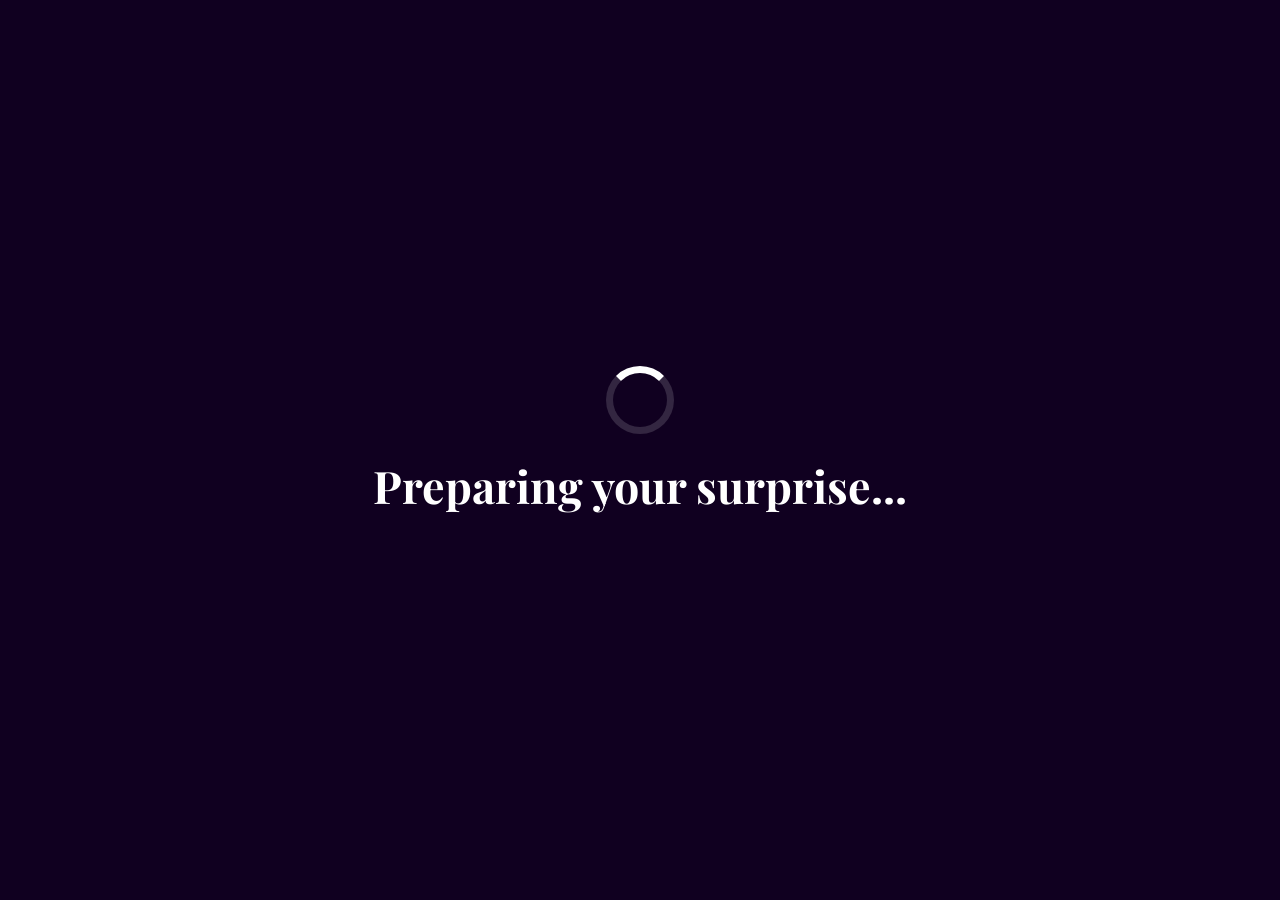
==== commit 9d2d7c17: "review code" ====
--- a/index.html
+++ b/index.html
@@ -264,6 +264,10 @@
 
         <div class="cursor" id="cursor"></div>
 
+        <button id="continueCelebration" class="continue-btn" type="button" hidden>
+            Continue to Celebration 🎉
+        </button>
+
     </div>
 
 </section>
--- a/css/style.css
+++ b/css/style.css
@@ -284,23 +284,16 @@
     width: 100%;
     height: 100svh;
     overflow: hidden;
-    background: #000;
+    background: radial-gradient(circle at top, #4b236a, #090316 72%);
 }
 
 .memory-background {
-    position: absolute;
-    z-index: 0;
-    inset: 0;
-    width: 100%;
-    height: 100%;
-    object-fit: cover;
-    filter: blur(30px) brightness(.32);
-    transform: scale(1.14);
+    display: none;
 }
 
 .memory-image {
     position: absolute;
-    z-index: 1;
+    z-index: 2;
     top: 70px;
     right: 18px;
     bottom: 105px;
@@ -313,11 +306,7 @@
     box-shadow: 0 20px 60px rgba(0, 0, 0, .58);
     object-fit: contain;
     transform: none;
-    transition: opacity .35s ease;
-}
-
-.memory-image.is-fading {
-    opacity: 0;
+    opacity: 1 !important;
 }
 
 .memory-overlay {
@@ -376,10 +365,10 @@
 }
 
 #letterText {
-    max-height: min(58svh, 540px);
+    max-height: none;
     min-height: 0;
-    overflow-y: auto;
-    padding-right: 8px;
+    overflow: visible;
+    padding-right: 0;
     color: white;
     font-size: clamp(1rem, 2vw, 1.14rem);
     line-height: 1.8;
@@ -395,6 +384,22 @@
     animation: blink .8s infinite;
 }
 
+.continue-btn {
+    display: block;
+    margin: 30px auto 0;
+    padding: 14px 28px;
+    border-radius: 999px;
+    background: var(--primary);
+    color: white;
+    font-size: 1rem;
+}
+
+.continue-btn:hover,
+.continue-btn:focus-visible {
+    transform: scale(1.05);
+    background: #ff2f92;
+}
+
 @keyframes blink {
     50% { opacity: 0; }
 }
@@ -438,8 +443,9 @@
     margin: 4px auto 0;
     border: 6px solid white;
     border-radius: 50%;
+    background: #1d1145;
     box-shadow: 0 0 40px hotpink;
-    object-fit: cover;
+    object-fit: contain;
 }
 
 .birthday-message,
@@ -509,5 +515,5 @@
     .glass { padding: 28px 20px; }
     .memory-image { top: 62px; right: 12px; bottom: 112px; left: 12px; width: calc(100% - 24px); height: calc(100% - 174px); }
     .memory-overlay { width: calc(100% - 24px); padding: 12px; }
-    #letterText { max-height: 56svh; line-height: 1.7; }
-}
+    #letterText { line-height: 1.7; }
+}
